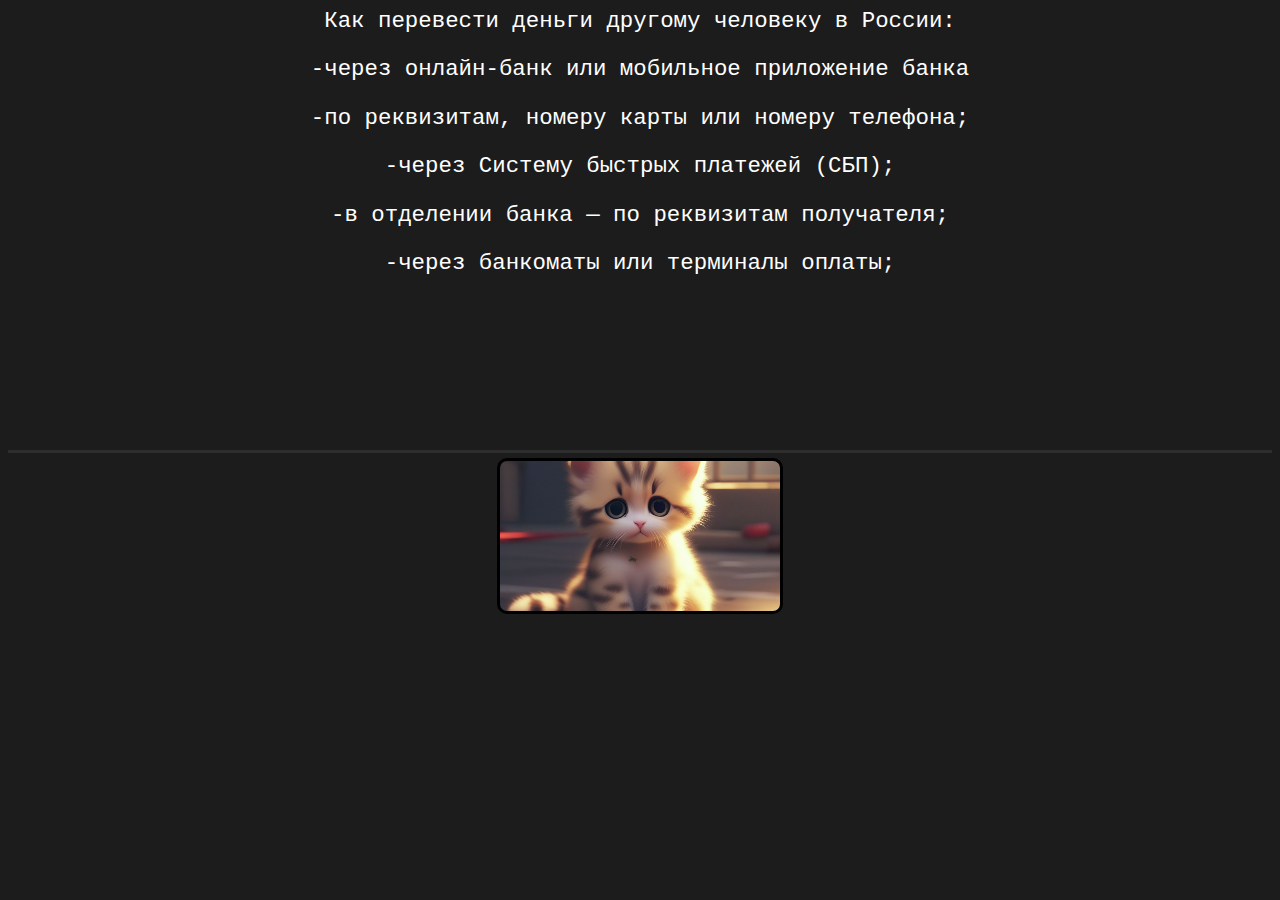
==== Vaerst/html/footer/footer.html @ e73ae498 "first commit" ====
<!DOCTYPE HTML5>
	<html>
		<head>
			<title>Венерцев 1ИСП-21</title>
			<link rel="stylesheet" href="style/style2.css">
		</head>
		
		<body style='background-color:#1c1c1c;'>
					<div class='text'>
						<p>Как перевести деньги другому человеку в России:</p>
							<p>-через онлайн-банк или мобильное приложение банка</p>
							<p>-по реквизитам, номеру карты или номеру телефона;</p>
							<p>-через Систему быстрых платежей (СБП);</p>
							<p>-в отделении банка — по реквизитам получателя;</p>
							<p>-через банкоматы или терминалы оплаты;</p>
						
					</div>
					
					<div class='cat_img'>
					<div>
				</div>
		</body>
	</html>
---- Vaerst/html/footer/style/style2.css ----
.text{
	background-color:#1c1c1c;
	color:white;
	margin-left:auto;
	margin-right:auto;
	width: 100%;
	height:50%;
	border-bottom: 3px solid #2e2e2e;
	font-family: Courier New;
	font-size: 1.4em;
	text-align:center;
}
.cat_img{
	background-image: url("assets/cat.jpg");
	background-position: center center;
	background-repeat: no-repeat;
	background-size: cover;
	width:280px;
	height:150px;
	border:3px solid black;
	border-radius:10px;
	margin-left:auto;
	margin-right:auto;
	margin-top:5px;
}
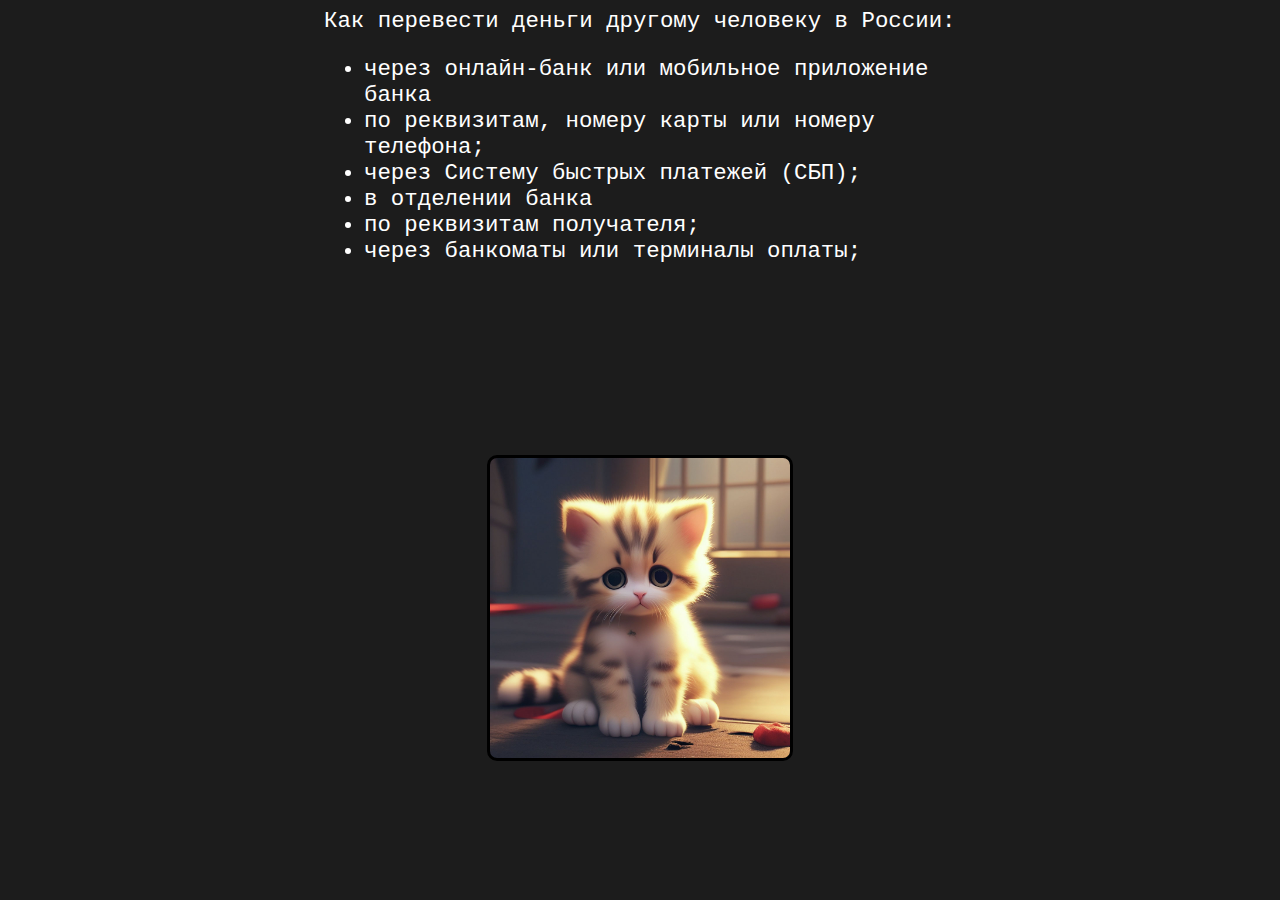
==== commit 355389f0: "second commit" ====
--- a/Vaerst/html/footer/footer.html
+++ b/Vaerst/html/footer/footer.html
@@ -1,19 +1,22 @@
 <!DOCTYPE HTML5>
-	<html>
+	<html lang='ru'>
 		<head>
 			<title>Венерцев 1ИСП-21</title>
 			<link rel="stylesheet" href="style/style2.css">
+			<meta charset='UTF-8'>
 		</head>
 		
 		<body style='background-color:#1c1c1c;'>
 					<div class='text'>
 						<p>Как перевести деньги другому человеку в России:</p>
-							<p>-через онлайн-банк или мобильное приложение банка</p>
-							<p>-по реквизитам, номеру карты или номеру телефона;</p>
-							<p>-через Систему быстрых платежей (СБП);</p>
-							<p>-в отделении банка — по реквизитам получателя;</p>
-							<p>-через банкоматы или терминалы оплаты;</p>
-						
+						<ul type='disc'>
+							<li>через онлайн-банк или мобильное приложение банка</li>
+							<li>по реквизитам, номеру карты или номеру телефона;</li>
+							<li>через Систему быстрых платежей (СБП);</li>
+							<li>в отделении банка </li>
+							<li>по реквизитам получателя;</li>
+							<li>через банкоматы или терминалы оплаты;</li>
+						</ul>
 					</div>
 					
 					<div class='cat_img'>
--- a/Vaerst/html/footer/style/style2.css
+++ b/Vaerst/html/footer/style/style2.css
@@ -3,20 +3,18 @@
 	color:white;
 	margin-left:auto;
 	margin-right:auto;
-	width: 100%;
+	width: 50%;
 	height:50%;
-	border-bottom: 3px solid #2e2e2e;
 	font-family: Courier New;
 	font-size: 1.4em;
-	text-align:center;
 }
 .cat_img{
 	background-image: url("assets/cat.jpg");
 	background-position: center center;
 	background-repeat: no-repeat;
 	background-size: cover;
-	width:280px;
-	height:150px;
+	width:300px;
+	height:300px;
 	border:3px solid black;
 	border-radius:10px;
 	margin-left:auto;
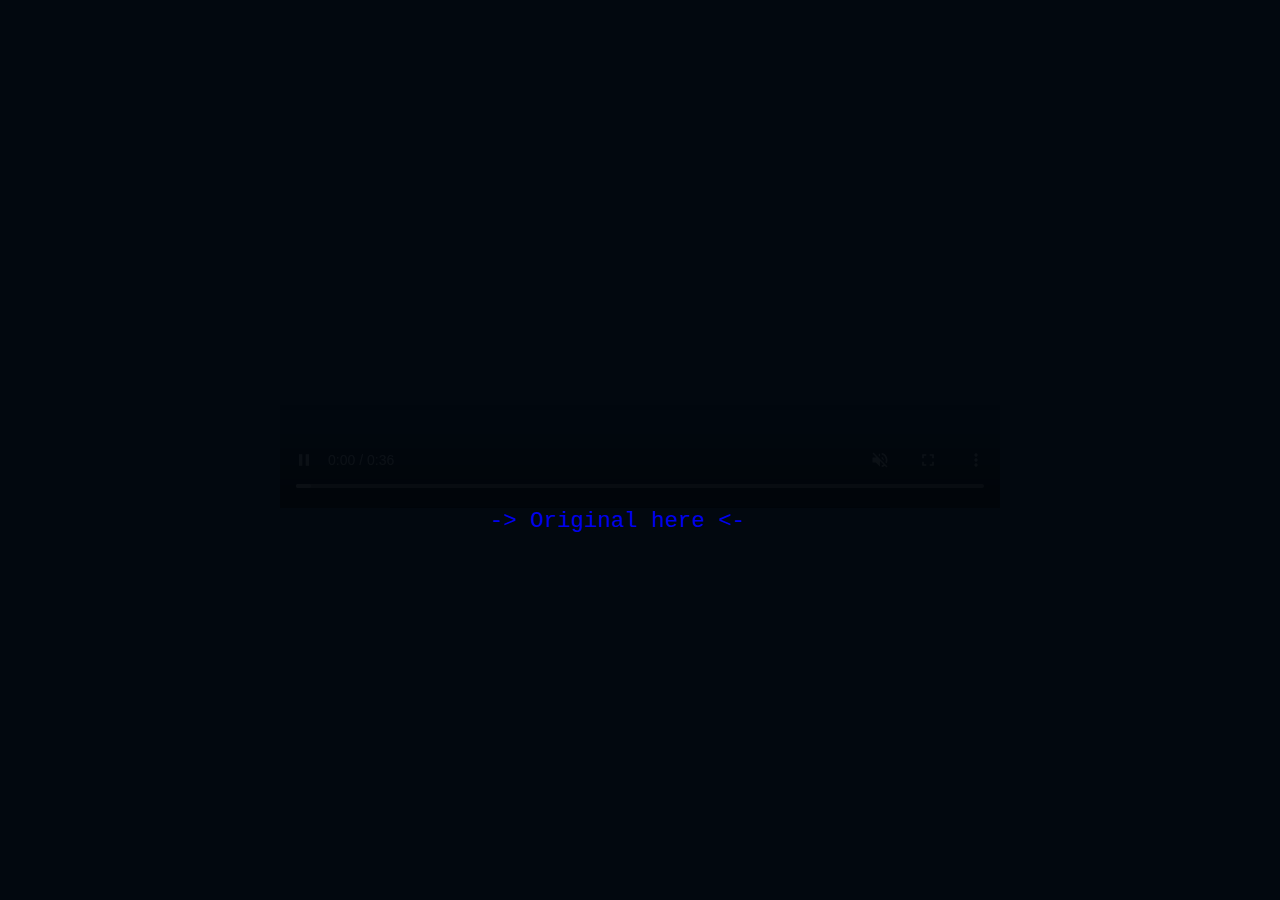
==== commit efe9a156: "four commit" ====
--- a/Vaerst/html/footer/footer.html
+++ b/Vaerst/html/footer/footer.html
@@ -6,21 +6,13 @@
 			<meta charset='UTF-8'>
 		</head>
 		
-		<body style='background-color:#1c1c1c;'>
-					<div class='text'>
-						<p>Как перевести деньги другому человеку в России:</p>
-						<ul type='disc'>
-							<li>через онлайн-банк или мобильное приложение банка</li>
-							<li>по реквизитам, номеру карты или номеру телефона;</li>
-							<li>через Систему быстрых платежей (СБП);</li>
-							<li>в отделении банка </li>
-							<li>по реквизитам получателя;</li>
-							<li>через банкоматы или терминалы оплаты;</li>
-						</ul>
-					</div>
-					
-					<div class='cat_img'>
-					<div>
+		<body style='background-color:rgb(2, 8, 15);'>
+				<div class='video'>
+						<video width="720" height="500" controls autoplay muted preload="auto">
+							<source src='style/assets/mem.mp4'>
+						</video>
 				</div>
+				<div class='link'><a style='text-decoration: none;' href='https://www.youtube.com/watch?v=9MCiixIkzUk'> -> Original here <- </a></div>
+				
 		</body>
 	</html>--- a/Vaerst/html/footer/style/style2.css
+++ b/Vaerst/html/footer/style/style2.css
@@ -1,23 +1,14 @@
-.text{
-	background-color:#1c1c1c;
-	color:white;
-	margin-left:auto;
-	margin-right:auto;
-	width: 50%;
-	height:50%;
-	font-family: Courier New;
+.video{
+	width: 720px;
+	height: 500px;
+	margin-left: auto;
+	margin-right: auto;
+}
+.link{
+	color:#D4D6D8;
+	width: 300px;
+	margin-left: auto;
+	margin-right: auto;
+	font-family: Courier;
 	font-size: 1.4em;
-}
-.cat_img{
-	background-image: url("assets/cat.jpg");
-	background-position: center center;
-	background-repeat: no-repeat;
-	background-size: cover;
-	width:300px;
-	height:300px;
-	border:3px solid black;
-	border-radius:10px;
-	margin-left:auto;
-	margin-right:auto;
-	margin-top:5px;
 }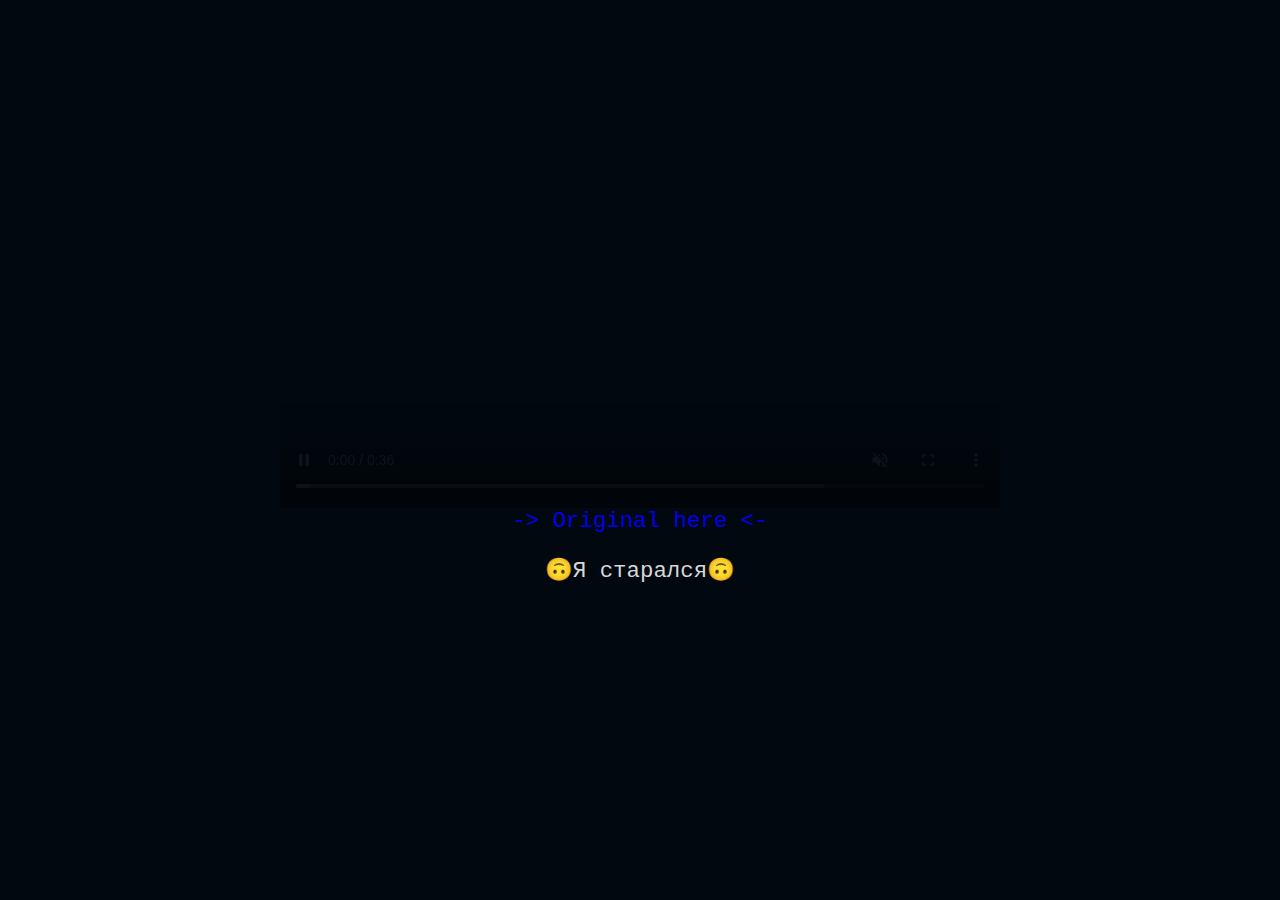
==== commit b18dbb84: "five commit" ====
--- a/Vaerst/html/footer/footer.html
+++ b/Vaerst/html/footer/footer.html
@@ -13,6 +13,6 @@
 						</video>
 				</div>
 				<div class='link'><a style='text-decoration: none;' href='https://www.youtube.com/watch?v=9MCiixIkzUk'> -> Original here <- </a></div>
-				
+				<div class='link'><p>🙃Я старался🙃</p></div>
 		</body>
 	</html>--- a/Vaerst/html/footer/style/style2.css
+++ b/Vaerst/html/footer/style/style2.css
@@ -11,4 +11,5 @@
 	margin-right: auto;
 	font-family: Courier;
 	font-size: 1.4em;
+	text-align: center;
 }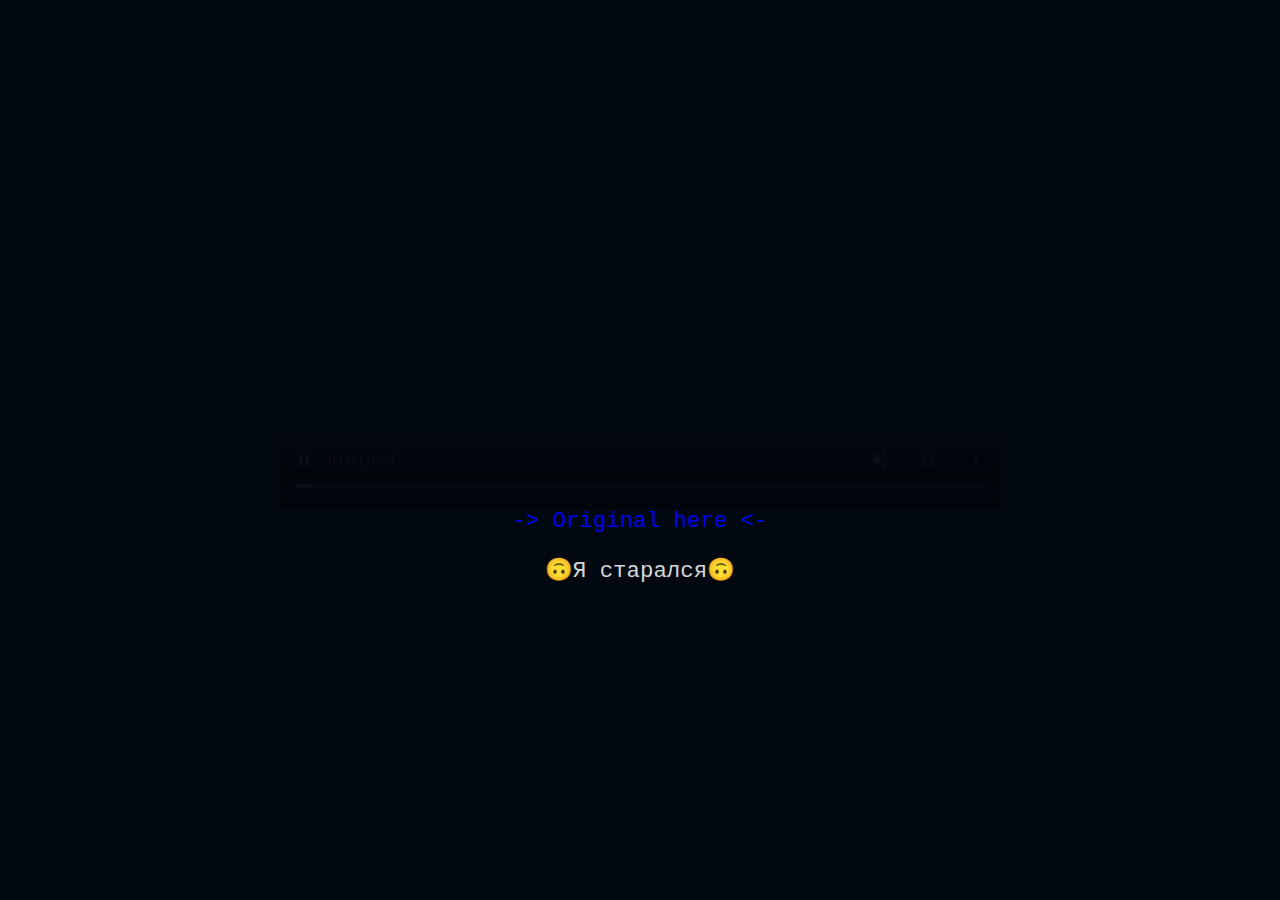
==== commit 14147cf6: "eight commit" ====
--- a/Vaerst/html/footer/footer.html
+++ b/Vaerst/html/footer/footer.html
@@ -8,7 +8,7 @@
 		
 		<body style='background-color:rgb(2, 8, 15);'>
 				<div class='video'>
-						<video width="720" height="500" controls autoplay muted preload="auto">
+						<video width="720" height="500" controls autoplay  muted preload="auto">
 							<source src='style/assets/mem.mp4'>
 						</video>
 				</div>
